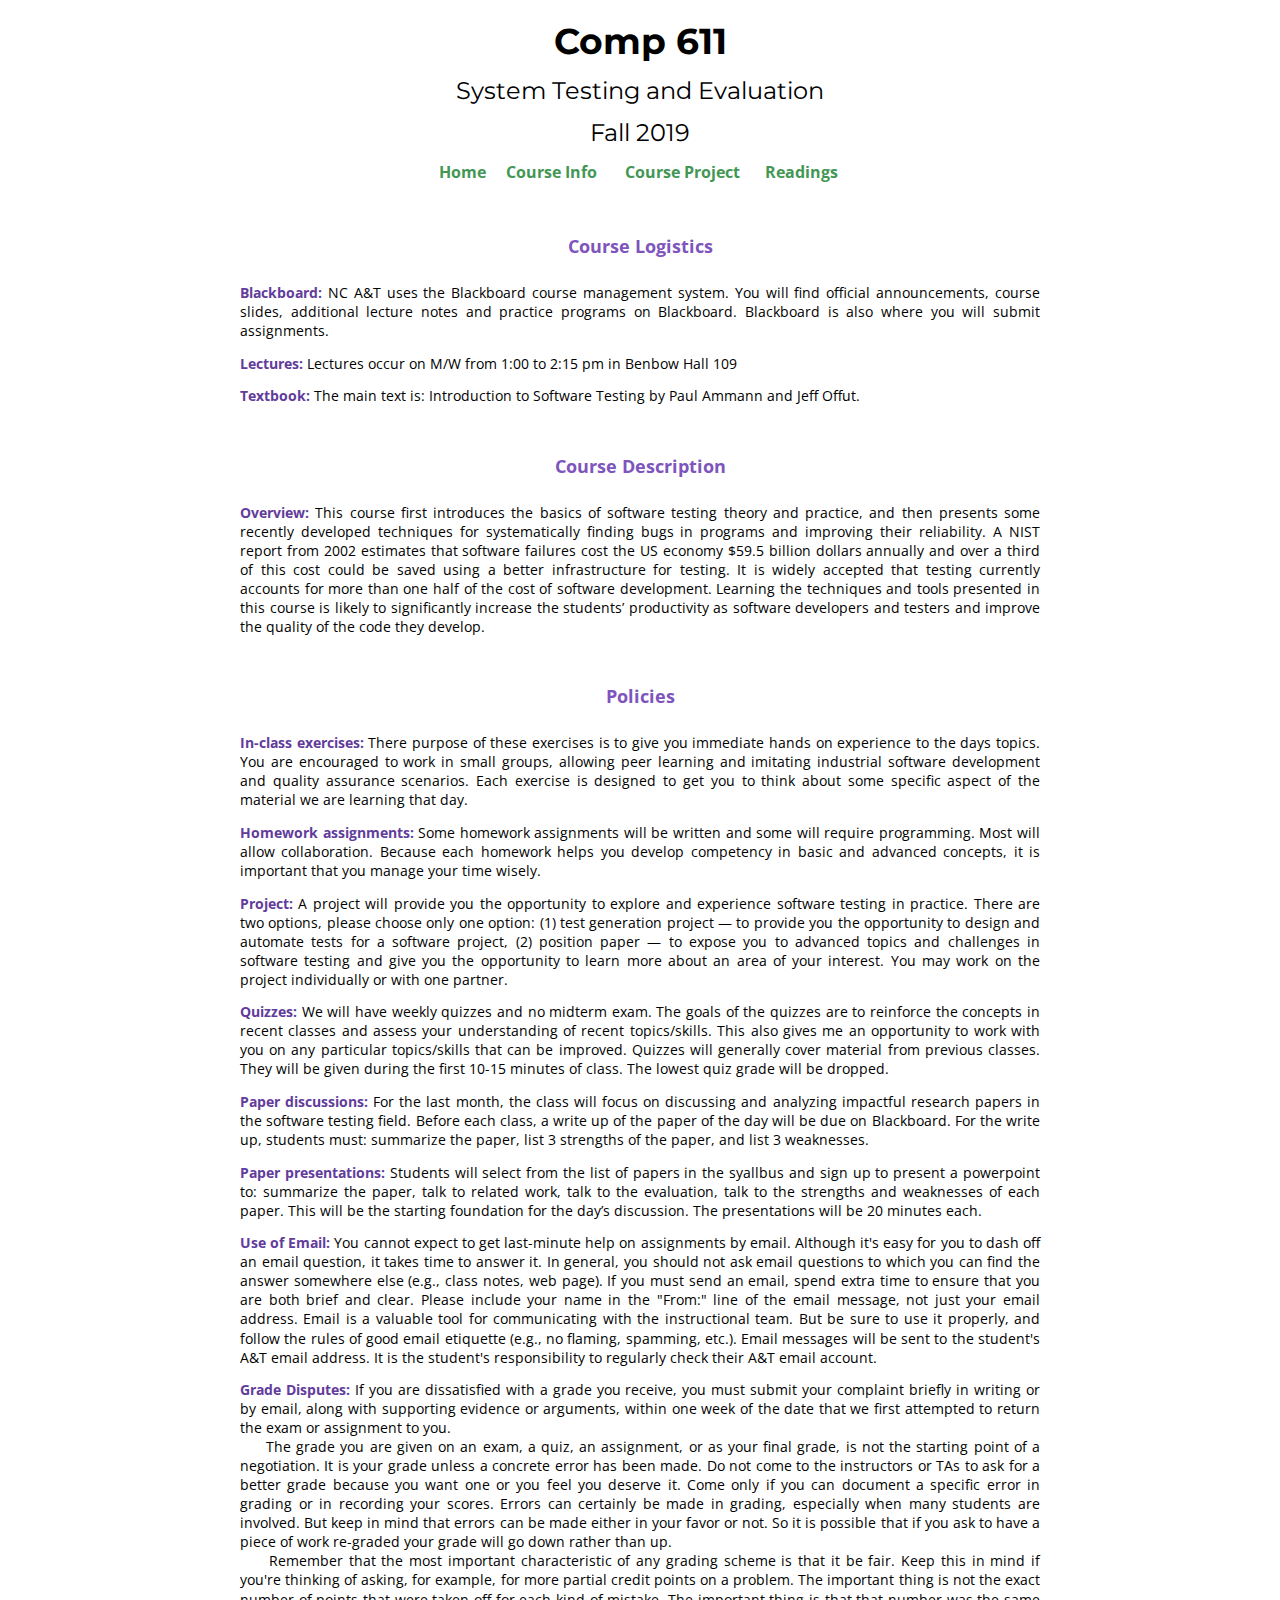
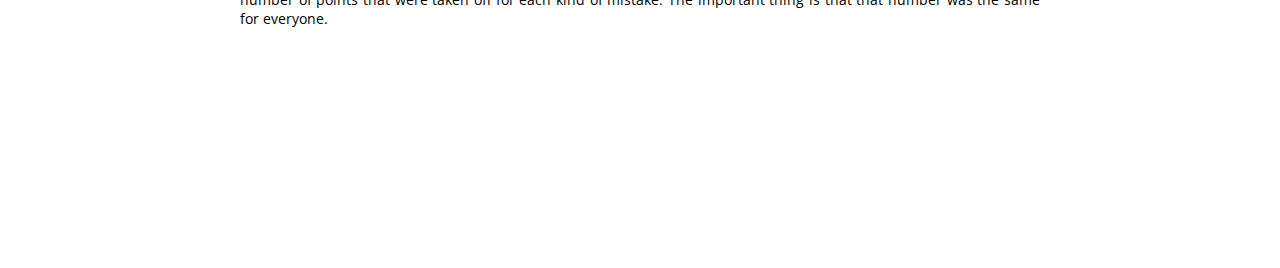
==== course-info.html @ 338b27af "Add files via upload" ====
<!DOCTYPE html>
<html>
  <head>
    <link href="https://fonts.googleapis.com/css?family=Montserrat:400" rel="stylesheet">
	<link href="https://fonts.googleapis.com/css?family=Open+Sans:400,700" rel="stylesheet">
    <link rel="stylesheet" type="text/css" href="styles.css">
    <title>comp611-fall19 Course Info</title>
  </head>
  <body>
    <section>
      <div class="header">
        <h1>Comp 611</h1>
        <h2>System Testing and Evaluation</h2>
        <h2>Fall 2019</h2>
      </div>
      <div class="links">
        <table>
          <tr>
            <th><a href="index.html">Home</a></th>
            <th><a href="course-info.html">Course Info</a></th>
			<th><a href="course-project.html">Course Project</a></th>
            <th><a href="readings.html">Readings</a></th>
          </tr>
        </table>
      </div>
    </section>
	<section>
      <div>
        <div class="course-logistics">
          <h3 class="subheader">Course Logistics</h3>
          <p>
            <b><font color="#623c9b">Blackboard:</font></b> NC A&T uses the Blackboard course management system. You will find official announcements, course slides, additional lecture notes and practice programs on Blackboard. Blackboard is also where you will submit assignments.
          </p>
          <p>
            <b><font color="#623c9b">Lectures:</font></b> Lectures occur on M/W from 1:00 to 2:15 pm in Benbow Hall 109
          </p>
          <p>
            <b><font color="#623c9b">Textbook:</font></b> The main text is: Introduction to Software Testing by Paul Ammann and Jeff Offut.
          </p>
        </div>
      </div>
    </section>
	    <section>
      <div>
        <div class="course-description">
          <h3 class="subheader">Course Description</h3>
          <p>
            <b><font color="#623c9b">Overview:</font></b> This course first introduces the basics of software testing theory and practice, and then presents
some recently developed techniques for systematically finding bugs in programs and improving their reliability. A NIST report from 2002 estimates that software failures cost the US economy $59.5 billion dollars annually and over a third of this cost could be saved using a better infrastructure for testing. It is widely accepted that testing currently accounts for more than one half of the cost of software development. Learning the techniques and tools presented in this course is likely to significantly increase the students’ productivity as software developers and testers and improve the quality of the code they develop.

          </p>
          
        </div>
      </div>
    </section>
    <section>
      <div>
        <div class="policies">
          <h3 class="subheader">Policies</h3>
          <p>
            <b><font color="#623c9b">In-class exercises:</font></b> There purpose of these exercises is to give you immediate hands on experience to the days topics. You are encouraged to work in small groups, allowing peer learning and imitating industrial software development and quality assurance scenarios. Each exercise is designed to get you to think about some specific aspect of the material we are learning that day. 

          </p>
          <p>
			<b><font color="#623c9b">Homework assignments:</font></b> Some homework assignments will be written and some will require programming. Most will allow collaboration. Because each homework helps you develop competency in basic and advanced concepts, it is important that you manage your time wisely.
          </p>
		     <p>
			<b><font color="#623c9b">Project:</font></b> A project will provide you the opportunity to explore and experience software testing in practice. There are two options, please choose only one option: (1) test generation project — to provide you the opportunity to design and automate tests for a software project, (2) position paper — to expose you to advanced topics and challenges in software testing and give you the opportunity to learn more about an area of your interest. You may work on the project individually or with one partner. 
          </p>
		     <p>
			<b><font color="#623c9b">Quizzes:</font></b> We will have weekly quizzes and no midterm exam. The goals of the quizzes are to reinforce the concepts in recent classes and assess your understanding of recent topics/skills. This also gives me an opportunity to work with you on any particular topics/skills that can be improved. Quizzes will generally cover material from previous classes. They will be given during the first 10-15 minutes of class. The lowest quiz grade will be dropped.
          </p>
		     <p>
			<b><font color="#623c9b">Paper discussions:</font></b> For the last month, the class will focus on discussing and analyzing impactful research papers in the software testing field. Before each class, a write up of the paper of the day will be due on Blackboard. For the write up, students must: summarize the paper, list 3 strengths of the paper, and list 3 weaknesses.
          </p>
		     <p>
			<b><font color="#623c9b">Paper presentations:</font></b> Students will select from the list of papers in the syallbus and sign up to present a powerpoint to: summarize the paper, talk to related work, talk to the evaluation, talk to the strengths and weaknesses of each paper. This will be the starting foundation for the day’s discussion. The presentations will be 20 minutes each.
          </p>
          <p>
            <b><font color="#623c9b">Use of Email: </font></b> You cannot expect to get last-minute help on assignments by email. Although it's easy for you to dash off an email question, it takes time to answer it. In general, you should not ask email questions to which you can find the answer somewhere else (e.g., class notes, web page). If you must send an email, spend extra time to ensure that you are both brief and clear. Please include your name in the "From:" line of the email message, not just your email address. Email is a valuable tool for communicating with the instructional team. But be sure to use it properly, and follow the rules of good email etiquette (e.g., no flaming, spamming, etc.). Email messages will be sent to the student's A&T email address. It is the student's responsibility to regularly check their A&T email account.

          </p>
          <p>
            <b><font color="#623c9b">Grade Disputes: </font></b> If you are dissatisfied with a grade you receive, you must submit your complaint briefly in writing or by email, along with supporting evidence or arguments, within one week of the date that we first attempted to return the exam or assignment to you. 
			<br>
			&nbsp;&nbsp;&nbsp;&nbsp; The grade you are given on an exam, a quiz, an assignment, or as your final grade, is not the starting point of a negotiation. It is your grade unless a concrete error has been made. Do not come to the instructors or TAs to ask for a better grade because you want one or you feel you deserve it. Come only if you can document a specific error in grading or in recording your scores.  Errors can certainly be made in grading, especially when many students are involved.  But keep in mind that errors can be made either in your favor or not. So it is possible that if you ask to have a piece of work re-graded your grade will go down rather than up.
			<br>
			&nbsp;&nbsp;&nbsp;&nbsp; Remember that the most important characteristic of any grading scheme is that it be fair. Keep this in mind if you're thinking of asking, for example, for more partial credit points on a problem. The important thing is not the exact number of points that were taken off for each kind of mistake. The important thing is that that number was the same for everyone. 

          </p>
        </div>
      </div>
    </section>
  </body>
</html>
---- styles.css ----
body {
  font-family: 'Open Sans', sans-serif;
  line-height: 1.4;
}

section {
  margin-bottom: 48px;
}

section:last-child {
  margin-bottom: 240px;
}

h1{
  font-family: "Montserrat", sans-serif;
  font-weight: bold;
}

h2 {
  font-family: "Montserrat", sans-serif;
  font-weight: normal;
 
}

h3 {
  font-family: 'Open Sans', sans-serif;
  font-weight: bold;
}

.header {
  text-align: center;
}

.header h1 {
  font-size: 36px;
  margin: 16px auto 0 auto;
}



p{
  font-size: 0.85em;
  text-align: justify;
}


hr { 
  display: block;
  margin-top: 0.5em;
  margin-bottom: 0.5em;
  margin-left: auto;
  margin-right: auto;
  border-style: inset;
  border-width: 1px;
  background-color: #b5b5b5;
}

ul { margin: 0.2em 2em 0.2em ; padding: 0.2em; }
li {
    margin: 0;
    padding: 0;
}

.resources li {
    margin: 0;
    padding: 0.2em;
}

.course-logistics  li , .project-overview  li , .project-report li, .project-presentation li, .project-final li {
    margin: 0;
    padding: 0.2em;
	font-size: 0.85em; 
}

.project-overview ul, .project-report ul, .project-presentation ul, .project-final ul{
     margin: -1em 2em 0.2em ;
}



.header h2 {
  margin: 8px auto;
}

.links {
  max-width: 420px;
  margin: 0 auto;
  text-align: center;
}

.links table {
  width: 100%;
}


.links a {
  text-decoration: none;
  color: #439755;
}

.links a:hover {
  color: #79c389;
}

.subheader {
  text-align: center;
  font-size: 18px;
  margin-bottom: 24px;
  color: #7e54bd;
}

/* Instructors */

.instructors {
  max-width: 750px;
  margin: 0 auto;
  text-align: center;
}

.instructors table {
  width: 100%;
}

.instructors td {
  vertical-align: top;
}

.instructors td > div {
  float: center;
  min-width: 150px;
  margin-bottom: 24px;
}

.instructors img {
  border-radius: 50%;
  width: 100px;
  margin: auto;
}

.schedule {
  max-width: 1000px;
  margin: auto;
}

.schedule table {
  width: 100%;
  border-collapse: collapse;
}

.schedule tr {
  border-bottom: 1px solid #888;
}

.schedule td {
   line-height: 1.4;
}

.schedule th, .schedule td {
  text-align: left;
  vertical-align: top;
  padding: 16px 16px;
  font-size: 0.85em; 
}

.resources{
	
	font-size: 0.85em; 
}

.schedule th:first-child {
  width: 15%;
}

.schedule th:nth-child(2) {
  width: 10%;
}

.schedule th:nth-child(3) {
  width: 45%;
}

.schedule th:nth-child(4) {
  width: 30%;
}

.readings {
  max-width: 1000px;
  margin: auto;
}

.readings table {
  width: 100%;
  border-collapse: collapse;
}

.readings tr {
  border-bottom: 1px solid #888;
}

.readings td {
   line-height: 1.4;
}

.readings th, .readings td {
  text-align: left;
  vertical-align: top;
  padding: 16px 16px;
  font-size: 0.85em; 
}

.readings th:first-child {
  width: 10%;
}

.readings th:nth-child(2) {
  width: 90%;
}

.tools {
  max-width: 1000px;
  margin: auto;
}

.tools table {
  width: 100%;
  border-collapse: collapse;
}

.tools tr {
  border-bottom: 1px solid #888;
}

.tools td {
   line-height: 1.4;
}

.tools th, .tools td {
  text-align: left;
  vertical-align: top;
  padding: 10px 10px;
  font-size: 0.85em; 
}

.tools th:first-child {
  width: 20%;
}

.tools th:nth-child(2) {
  width: 80%;
}

.course-projects {
  max-width: 800px;
  margin: auto;
}

.course-projects table {
  width: 100%;
  border-collapse: collapse;
}

.course-projects tr {
  border-bottom: 1px solid #888;
}

.course-projects td {
   line-height: 1.4;
}

.course-projects th, .course-projects td {
  text-align: left;
  vertical-align: top;
  padding: 10px 10px;
  font-size: 0.85em; 
}

.course-projects th:first-child {
  width: 20%;
}

.course-projects th:nth-child(2) {
  width: 65%;
}

.course-projects th:nth-child(3) {
  width: 15%;
}


.course-logistics, .course-description, .policies, .project-overview, .project-proposal, .project-report, .project-final, .project-presentation {
  max-width: 800px;
  margin: 0 auto;
}
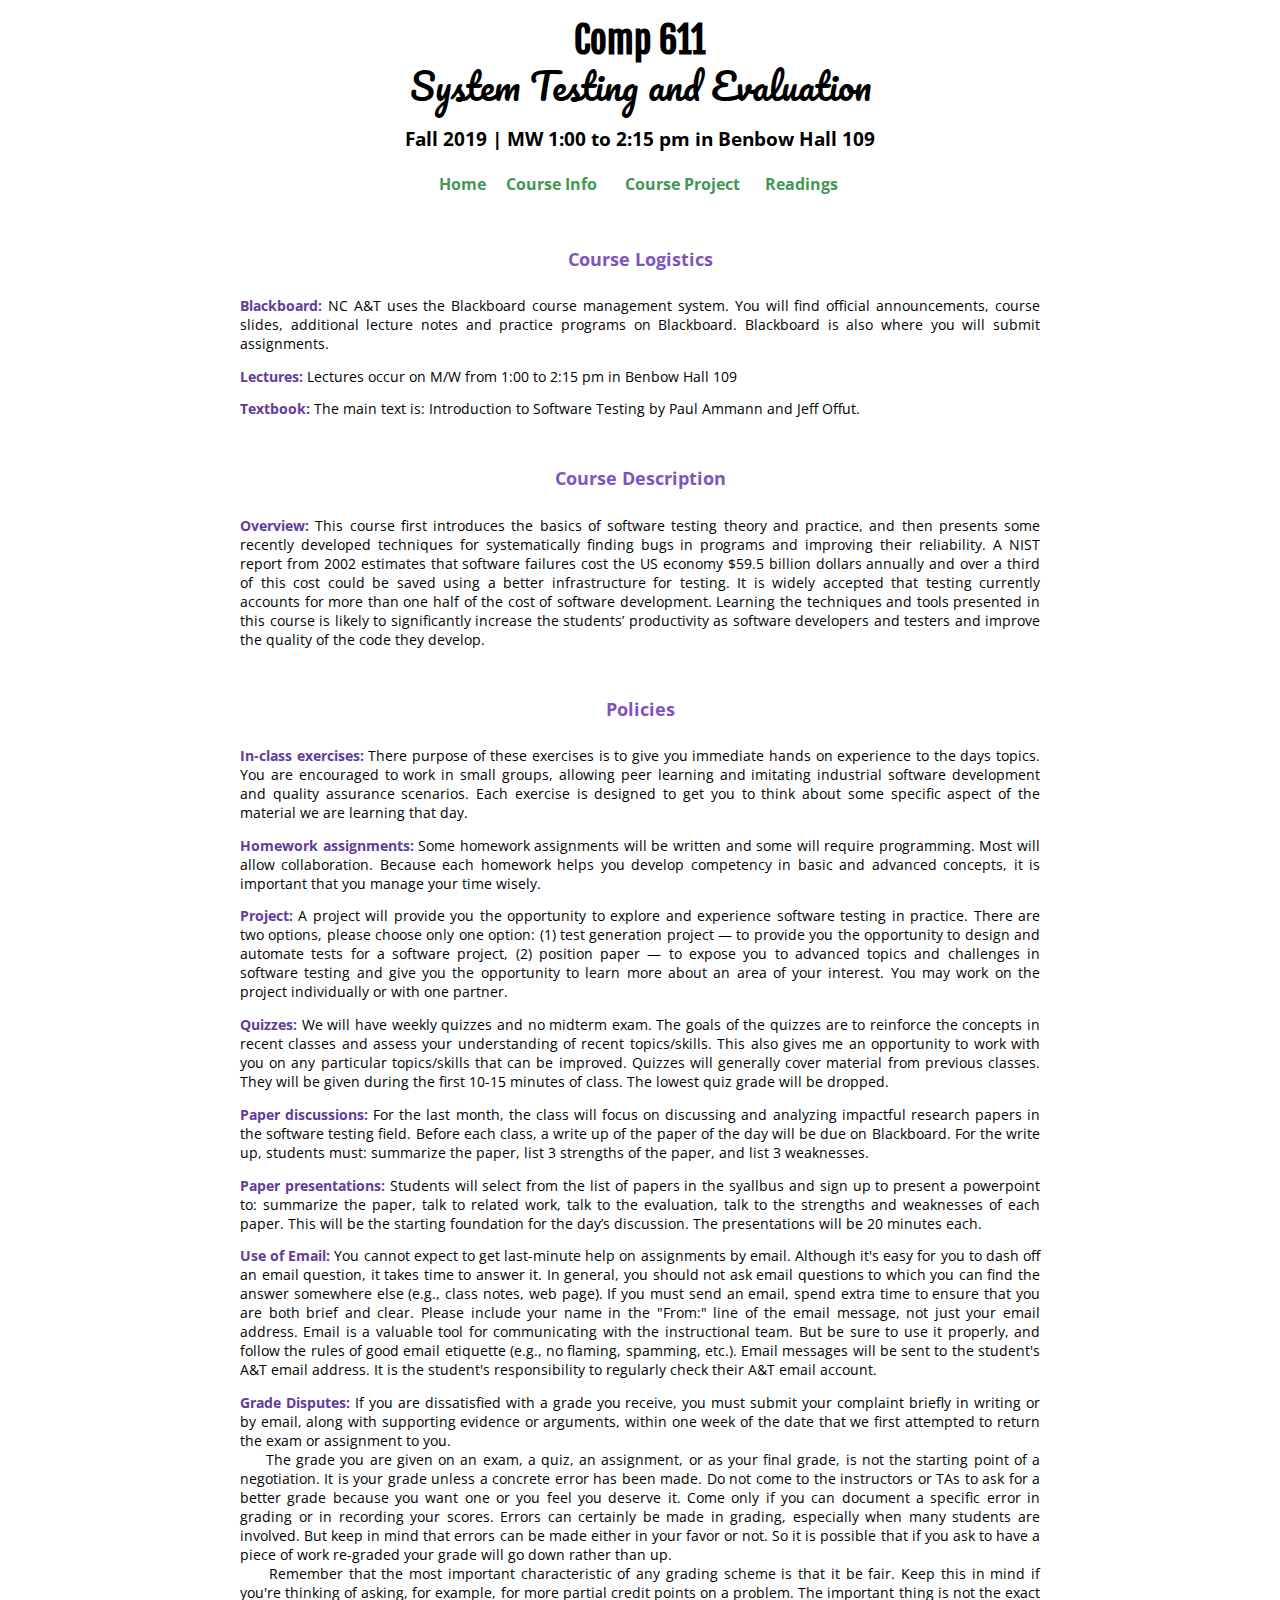
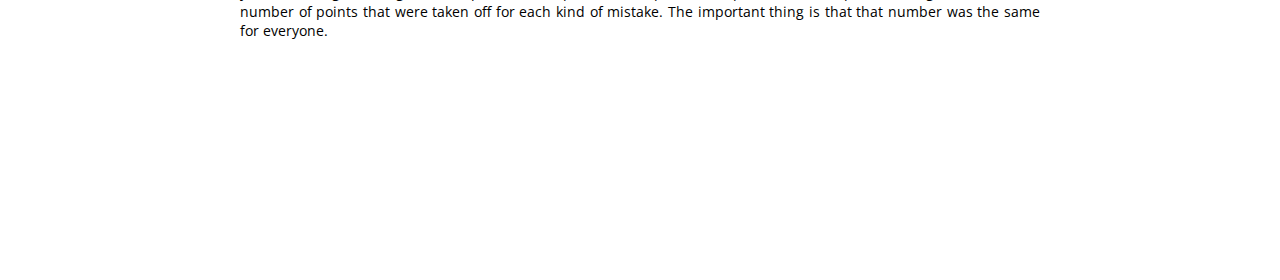
==== commit 1c28df9d: "changing header" ====
--- a/course-info.html
+++ b/course-info.html
@@ -3,6 +3,8 @@
   <head>
     <link href="https://fonts.googleapis.com/css?family=Montserrat:400" rel="stylesheet">
 	<link href="https://fonts.googleapis.com/css?family=Open+Sans:400,700" rel="stylesheet">
+	<link href="https://fonts.googleapis.com/css?family=Fjalla+One&display=swap" rel="stylesheet">
+	<link href="https://fonts.googleapis.com/css?family=Pacifico&display=swap" rel="stylesheet">
     <link rel="stylesheet" type="text/css" href="styles.css">
     <title>comp611-fall19 Course Info</title>
   </head>
@@ -11,7 +13,7 @@
       <div class="header">
         <h1>Comp 611</h1>
         <h2>System Testing and Evaluation</h2>
-        <h2>Fall 2019</h2>
+     <h3>Fall 2019 | MW 1:00 to 2:15 pm in Benbow Hall 109</h3>
       </div>
       <div class="links">
         <table>
--- a/styles.css
+++ b/styles.css
@@ -12,12 +12,12 @@
 }
 
 h1{
-  font-family: "Montserrat", sans-serif;
+  font-family: 'Fjalla One', sans-serif;
   font-weight: bold;
 }
 
 h2 {
-  font-family: "Montserrat", sans-serif;
+  font-family: 'Pacifico', cursive;
   font-weight: normal;
  
 }
@@ -79,7 +79,8 @@
 
 
 .header h2 {
-  margin: 8px auto;
+	  font-size: 36px;
+  margin:-5px auto;
 }
 
 .links {
